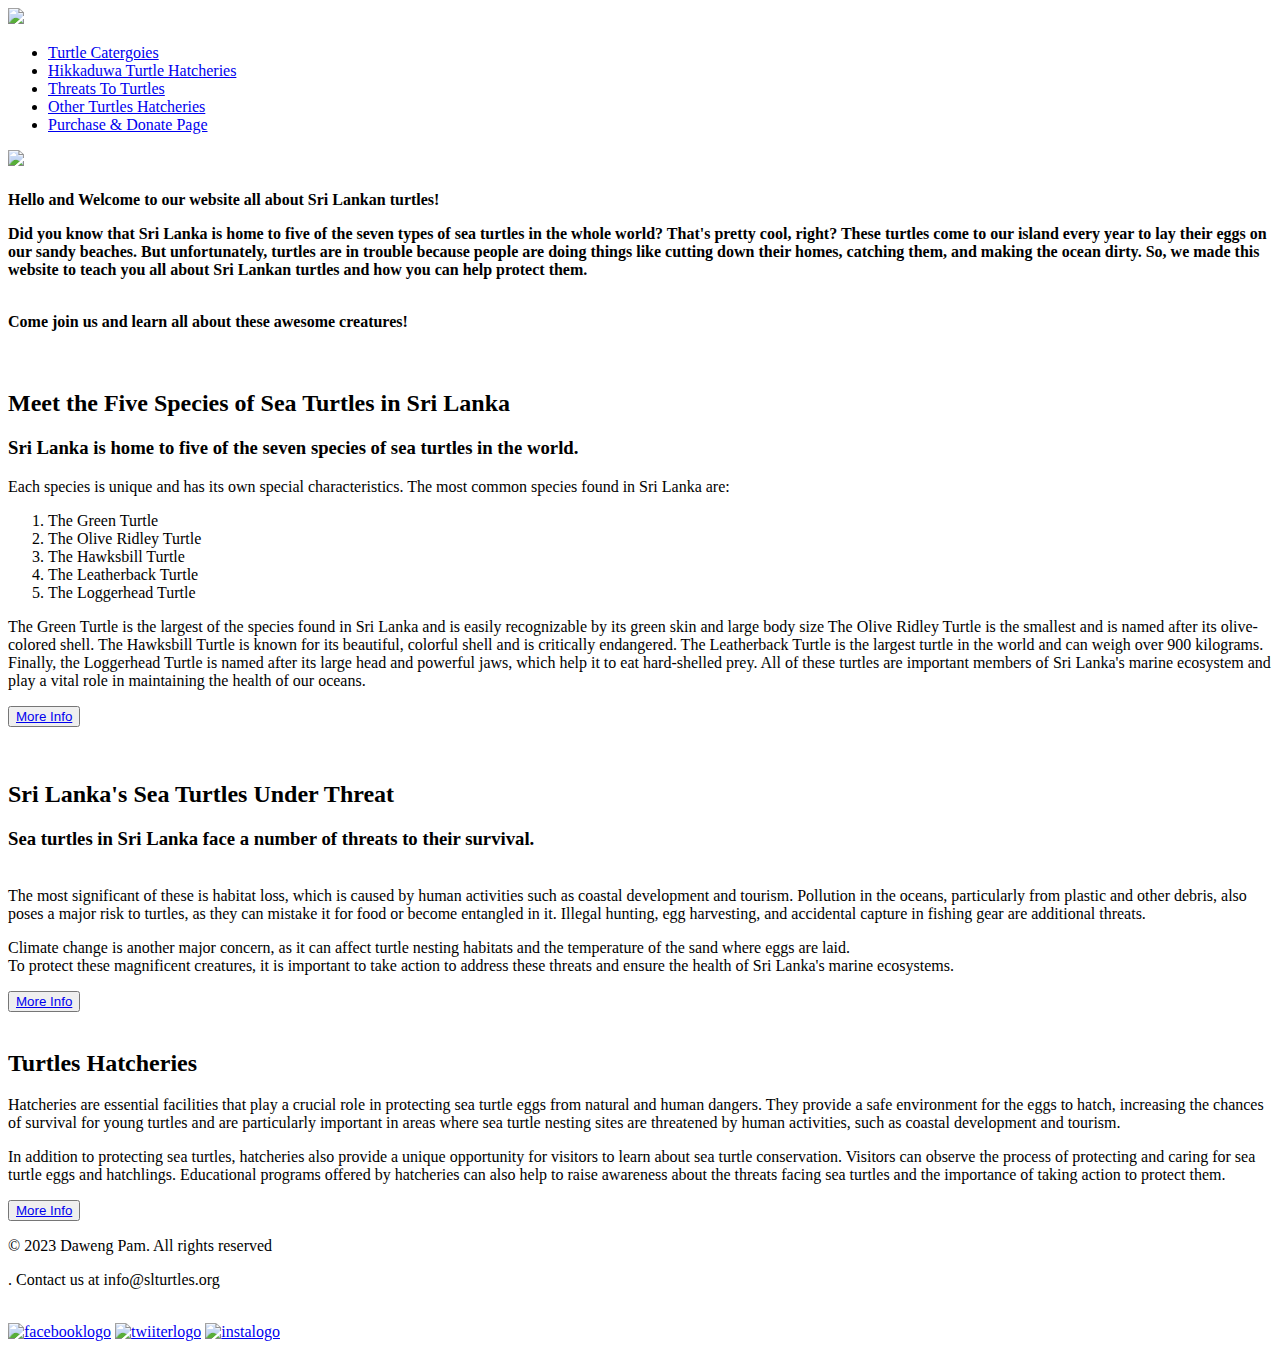
==== index.html @ c72118b1 "Add files via upload" ====
<!DOCTYPE html>
<html lang="en" dir="ltr">
  <head>
    <meta charset="utf-8">
    <meta name="viewport" content="width=device-width, initial-scale=1.0">
    <title>Home Page</title>
    <link rel="stylesheet" href="Css\HomePageccs.css">
  </head>
  <body>
    <header>
       <div class="navLink">
           <div class="menulink">
             <img src="media\f754d7872ce12572f8f010ec858019ea.jpg" class="logo">
              <nav>
                <ul>
                        <li> <a href="Catergoies.html">Turtle Catergoies</a></li>
                        <li> <a href="Hikkaduwa.html">Hikkaduwa Turtle Hatcheries</a></li>
                        <li><a href="Threats to Turtles.html">Threats To Turtles</a></li>
                        <li><a href="Other.html">Other Turtles Hatcheries</a></li>
                        <li><a href="P&D.html">Purchase & Donate Page</a></li>
                </ul>
              </nav>
              <img src="media\hamburger-menu-icon-svg-17.jpg" class="menuimg">
           </div>
      </div>
      <div class="line">
      </div>
      <div class="Intro">
        <h4>
         Hello and Welcome to our website all about Sri Lankan turtles!<br>
        <p>Did you know that Sri Lanka is home to five of the seven types of sea turtles in the whole world?
        That's pretty cool, right? These turtles come to our island every year to lay their eggs on our sandy beaches.
        But unfortunately, turtles are in trouble because people are doing things like cutting down their homes,
        catching them, and making the ocean dirty. So, we made this website to teach you all about Sri Lankan turtles and how you can help protect them.<p>
        <br>Come join us and learn all about these awesome creatures!
        </h4>
      </div>
    </header>
  <div id="notHead">
    <div class="row">
      <div class="img">
        <img src="media\turtles with sri lankan inage.jpg" alt="" class="firstimg">
      </div>
      <section class="mySectiona">
        <header class="sect_title">
          <h2>Meet the Five Species of Sea Turtles in Sri Lanka</h2>
        </header>
        <h3>Sri Lanka is home to five of the seven species of sea turtles in the world.</h3>
          Each species is unique and has its own special characteristics.
           The most common species found in Sri Lanka are:
           <ol>
             <li> The Green Turtle</li>
             <li> The Olive Ridley Turtle</li>
             <li> The Hawksbill Turtle</li>
             <li> The Leatherback Turtle</li>
             <li> The Loggerhead Turtle</li>
           </ol>
           <p>The Green Turtle is the largest of the species found in Sri Lanka and is easily recognizable by its green skin and large body size
           The Olive Ridley Turtle is the smallest and is named after its olive-colored shell.
           The Hawksbill Turtle is known for its beautiful, colorful shell and is critically endangered.
           The Leatherback Turtle is the largest turtle in the world and can weigh over 900 kilograms.
           Finally, the Loggerhead Turtle is named after its large head and powerful jaws, which help it to eat hard-shelled prey.
          All of these turtles are important members of Sri Lanka's marine ecosystem and play a vital role in maintaining the health of our oceans.<p>
            <button type="button"><a href="Catergoies.html">More Info</a></button>
      </section>
    </div>
   <div class="row">
     <div class="img">
       <img src="media\plastic turtle 1.jpg" alt="" class="secondimg">
     </div>
     <section class="mySectionb">
       <header class="sect_title">
         <h2>Sri Lanka's Sea Turtles Under Threat</h2>
       </header>
       <p><h3>Sea turtles in Sri Lanka face a number of threats to their survival.</h3> <br>The most significant of these is habitat loss, which is caused by human activities such as coastal development and tourism.
       Pollution in the oceans, particularly from plastic and other debris, also poses a major risk to turtles, as they can mistake it for food or become entangled in it.
       Illegal hunting, egg harvesting, and accidental capture in fishing gear are additional threats.</p>

       <p>Climate change is another major concern, as it can affect turtle nesting habitats and the temperature of the sand where eggs are laid.
       <br>To protect these magnificent creatures, it is important to take action to address these threats and ensure the health of Sri Lanka's marine ecosystems.</p>
       <button type="button"><a href="Threats Tto Turtles.html">More Info</a></button>
     </section>
   </div>
   <div class="row">
     <div class="img">
       <img src="media\more for the kosgado hatch.jpg" alt="" class="thirdimg">
     </div>
     <section>
     <div class="mySectionc">
       <header class="sect_title">
         <h2>Turtles Hatcheries</h2>
       </header>
       <p>Hatcheries are essential facilities that play a crucial role in protecting sea turtle eggs from natural and human dangers.
         They provide a safe environment for the eggs to hatch, increasing the chances of survival for young turtles and
        are particularly important in areas where sea turtle nesting sites are threatened by human activities, such as coastal development and tourism.
       </p>
       <p>In addition to protecting sea turtles, hatcheries also provide a unique opportunity for visitors to learn about sea turtle conservation.
       Visitors can observe the process of protecting and caring for sea turtle eggs and hatchlings.
       Educational programs offered by hatcheries can also help to raise awareness about the threats facing sea turtles and the importance of taking action to protect them.</p>
       </p>
       <button type="button"><a href="Hikkaduwa.html">More Info</a></button>

     </section>
   </div>
  </div>
</div>
<footer class="footer">
<p>&copy; 2023 Daweng Pam. All rights reserved</p>
<p>. Contact us at info@slturtles.org</p>
<br>
<div class="social-links">
<a href="https://web.facebook.com/?_rdc=1&_rdr"><img src="media\facebooklogo.png" alt="facebooklogo"></a>
<a href="https://twitter.com/"><img src="media\twiiterlogo.png" alt="twiiterlogo"></a>
<a href="https://www.instagram.com/"><img src="media\instalogo.png" alt="instalogo"></a>
</div>
</footer>
  </body>

</html>
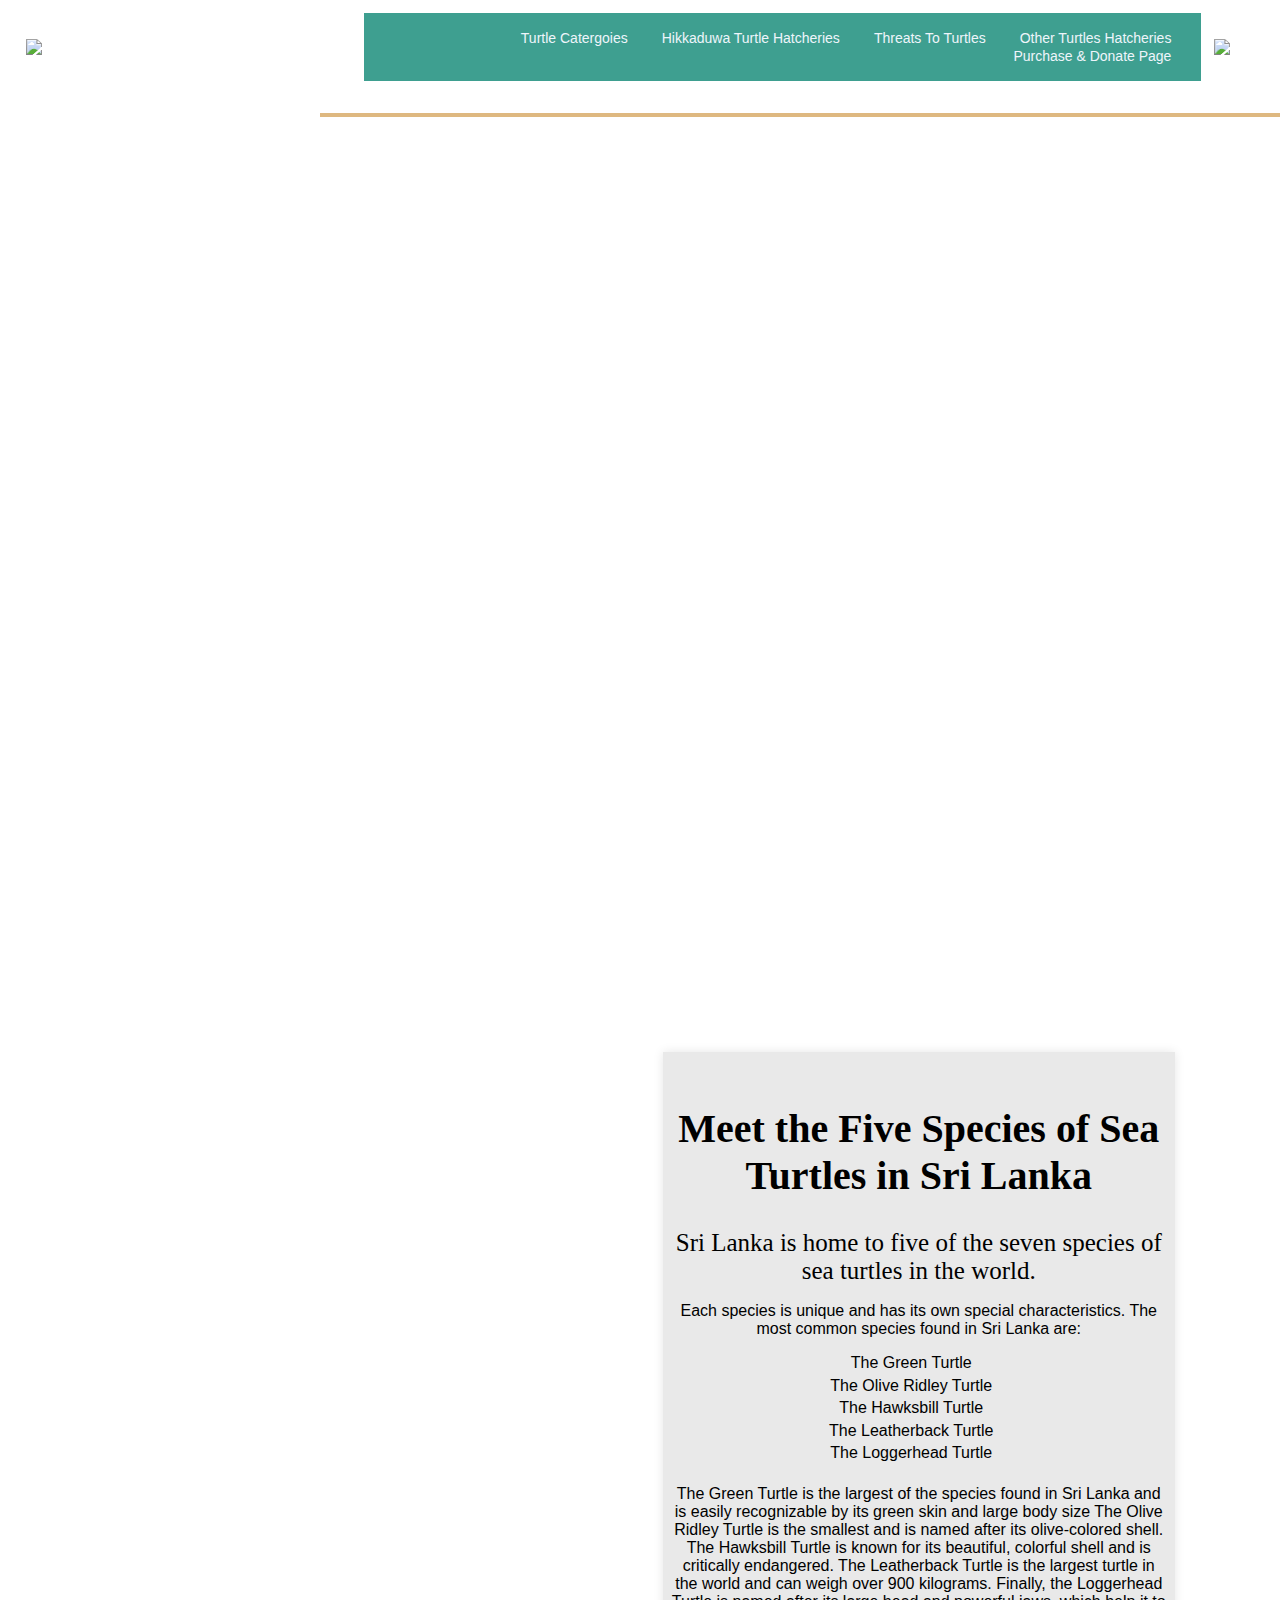
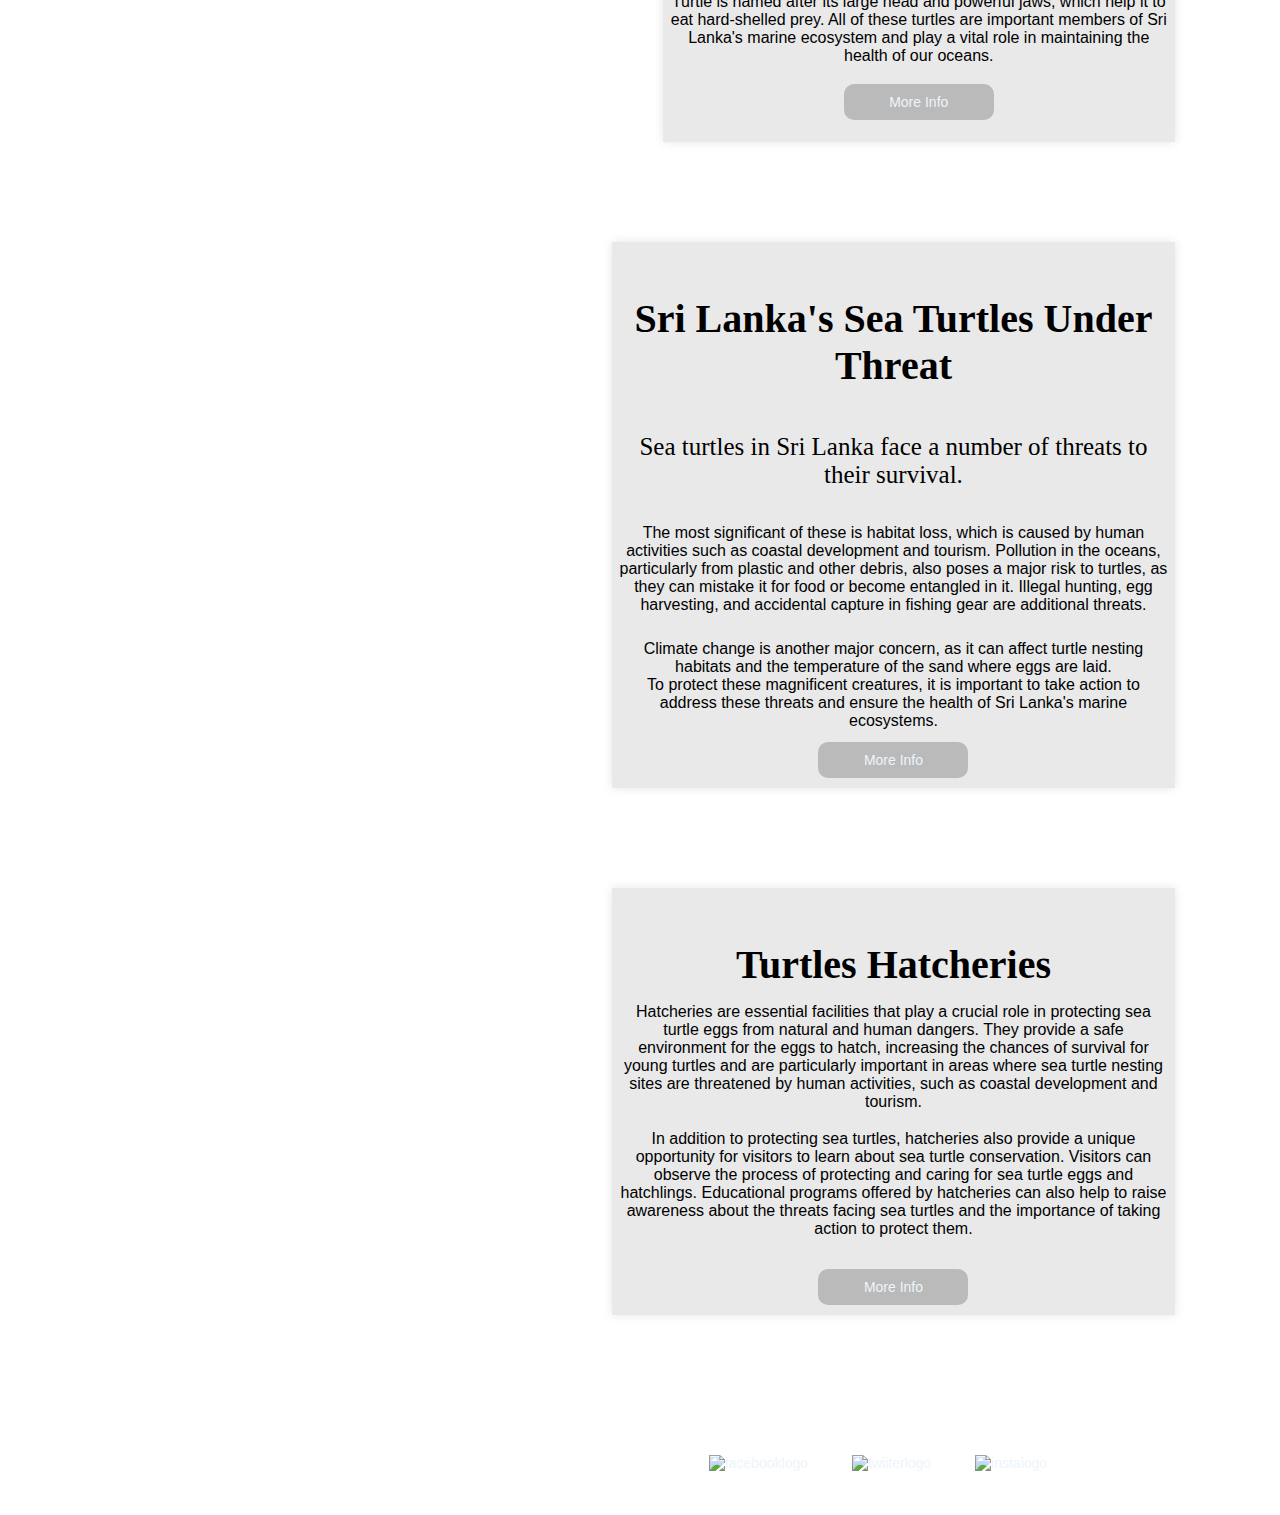
==== commit 0743d058: "Update index.html" ====
--- a/index.html
+++ b/index.html
@@ -4,7 +4,7 @@
     <meta charset="utf-8">
     <meta name="viewport" content="width=device-width, initial-scale=1.0">
     <title>Home Page</title>
-    <link rel="stylesheet" href="Css\HomePageccs.css">
+    <link rel="stylesheet" href="HomePageccs.css">
   </head>
   <body>
     <header>
--- a/HomePageccs.css
+++ b/HomePageccs.css
@@ -0,0 +1,308 @@
+ body{
+  background-size: cover;
+  padding: 0;
+  margin: 0;
+  overflow: auto;
+}
+
+body::-webkit-scrollbar {
+ width: 0.5em;/* Adjust the width as needed */
+ height: 0.5em;  /* Adjust the height as needed */
+}
+
+body::-webkit-scrollbar-track {
+ background-color: #f1f1f1; /* Optional: Change the track color */
+}
+
+body::-webkit-scrollbar-thumb {
+ background-color: #888; /* Optional: Change the thumb color */
+}
+
+@keyframes backgroundTransition {
+      0% {
+        background-color: rgba(54,38,83, 0.5); /* Color A */
+      }
+      50% {
+        background-color: #676752; /* Color B */
+      }
+      75% {
+        background-color: rgba(139, 96, 208, 0.5); /* Color A */
+      }
+      100% {
+        background-color: rgba(54,38,83, 0.5); /* Color A */
+      }
+    }
+
+body{
+      animation: backgroundTransition 20s infinite;
+    }
+
+    /* Use a media query to add a breakpoint at 800px: */
+
+
+.navLink {
+      width: 100%;
+      min-height: 100%;
+      padding-left: 2%;
+      padding-right: 2%;
+      padding-top: 1%;
+      margin-bottom: 2.5%;
+      box-sizing: border-box;
+      overflow: hidden;
+}
+
+
+.menulink {
+    width: 100%;
+    display: flex;
+    align-items: center;
+}
+
+.navLink h1{
+  font-family: 'Amazone BT', sans-serif;
+  font-weight: 700;
+  color: #ffffff;
+  font-size: 50px;
+  margin: 0;
+  text-align: center;
+}
+
+.logo{
+  width: 8.5%;
+  cursor: pointer;
+  margin: 8px, 0;
+}
+
+.menuimg{
+  width: 2.5%;
+  cursor: pointer;
+  padding-right: 10px;
+}
+
+nav{
+  margin-left: 19%;
+  margin-right: 1%;
+  flex: 1;
+  text-align: right;
+  background-color: #3e9f90;
+}
+
+ nav ul li{
+   list-style: none;
+   display: inline-block;
+   margin-right: 30px;
+}
+
+nav ul{
+  padding-inline-start: 15px;
+}
+
+a{
+  text-decoration: none;
+  font-family: 'Charter Bd BT', sans-serif;
+  color: #eef5fb;
+  font-size: 14px;
+}
+
+a:hover{
+  color: lightgreen;
+  font-weight: bold;
+  transition: color 0.5s;
+}
+
+.Intro{
+  width: 100%;
+  height: 90vh; /* Set a fixed height for the container */
+  background-image: url("../media/sea backgrounda.jpg");
+  background-size: cover;
+}
+
+header h4,
+header h3{
+  position: absolute;
+  padding: 2% 2% 1% 2%;
+  margin: 2% 3% 1% 3%;
+  font-family: Arial, sans-serif;
+  font-size: 20px;
+  line-height: 1.5;
+  color: #fff;
+  text-align: right;
+  bottom: 0;
+  transition: background-color 0.5 ;
+}
+
+.line{
+  border: 2px solid #DEB880;
+  width: 75%;
+  align-items: center;
+  padding: 0 0 0 0;
+  margin: 2% 25% 2% 25%;
+}
+
+header h4:hover{
+  background-color: rgba(	147, 147, 147, 0.5);
+}
+
+header h3:hover{
+  background-color: rgba(	147, 147, 147, 0.5);
+}
+
+#notHead{
+  font-family: 'TTNorms-Regular', sans-serif;
+}
+
+.row{
+  display: flex;
+  justify-content: space-between;
+  align-items: center;
+  margin: 100px;
+}
+
+.img{
+  position: relative;
+  flex-basis: 50%;
+  display: flex;
+  align-items: center;
+  background-color: none;
+
+}
+
+.firstimg{
+  width: 70%;
+  margin: 0;
+  padding: 0;
+}
+
+.secondimg{
+  width: 75%;
+  margin: 0;
+  padding: 0;
+}
+
+.thirdimg{
+  width: 75%;
+  margin: 0;
+  padding: 0;
+}
+
+.mySectiona,
+.mySectionb
+.mySectionc{
+  position: relative;
+  flex-basis: 50%;
+  margin-left: 50px;
+}
+
+
+section{
+      color: #000000;
+      width: 55%;
+      margin-right: 5px;
+      background-color: rgba(	147, 147, 147, 0.2);
+      background-size: 200px, 300px;
+      padding: 0px;
+      box-shadow: 0 0 10px rgba(0, 0, 0, 0.1);
+      text-align: center;
+}
+
+.sect_title h2{
+  margin-bottom: 0;
+}
+
+section h2{
+  font-family: 'Lucida Handwriting', cursive;
+  font-size: 40px;
+  padding: 8px;
+  margin: 45px 0 0 0;
+}
+
+section h3{
+  font-family: 'Lucida Handwriting', cursive;
+  font-size: 25px;
+  color: #000;
+  font-weight: 100;
+  margin: 15px 0 10px 0;
+  padding: 7px;
+}
+
+section p{
+  font-family: 'Socket', sans-serif;
+  font-size: 16px;
+  color: #000;
+  font-weight: 100;
+  margin: 0 0 20px 0;
+  padding: 7px;
+  margin-bottom: 5px;
+}
+
+ol{
+   list-style: none;
+   display: block;
+   margin-right: 30px;
+   padding-inline-start: 15px;
+}
+
+ol li{
+  margin: 4.5px 0 4.5px 0;
+
+}
+
+ol li:hover{
+  font-weight: bold;
+  transition: color 0.3s;
+  margin: 10px 0 10px 0;
+}
+
+button{
+  width: 150px;
+  border: 0;
+  padding: 10px 0 10px 0;
+  margin: 0 0 10px 0;
+  color: #fff;
+  text-decoration: none;
+  background-color: rgba(	0, 0, 0, 0.2);
+  border-radius: 10px;
+  cursor: pointer;
+  transition: width 0.5;
+}
+
+
+
+button:hover{
+  width: 160px;
+  font-size: 15px;
+  justify-content: space-between;
+  text-align: center;
+
+}
+
+section:nth-child(even){
+}
+
+section:nth-child(odd){
+  background-color: rgba(0, 0, 0, 0); /* Transparent background */
+  box-shadow: 0 0 10px rgba(0, 0, 0, 0); /* Transparent box shadow */
+}
+
+footer{
+  background-image: url('C:/Users/User/OneDrive - Asia Pacific Institute of Information Technology/School Websites/Assignment.Turtle.Website/media/Sea-backgroundcjpg.jpg');
+  background-size: 100%
+  background-position: center;
+  display: flex;
+  justify-content: center;
+  text-align: center;
+  clear: both;
+  margin: 0;
+  height: 70px;
+  padding: 20px 0px 10px 0px;
+  color: white;
+}
+.social-links a img{
+height: 13px;
+margin: 20px;
+cursor: pointer;
+}
+
+.social-links{
+text-align: center;
+ }
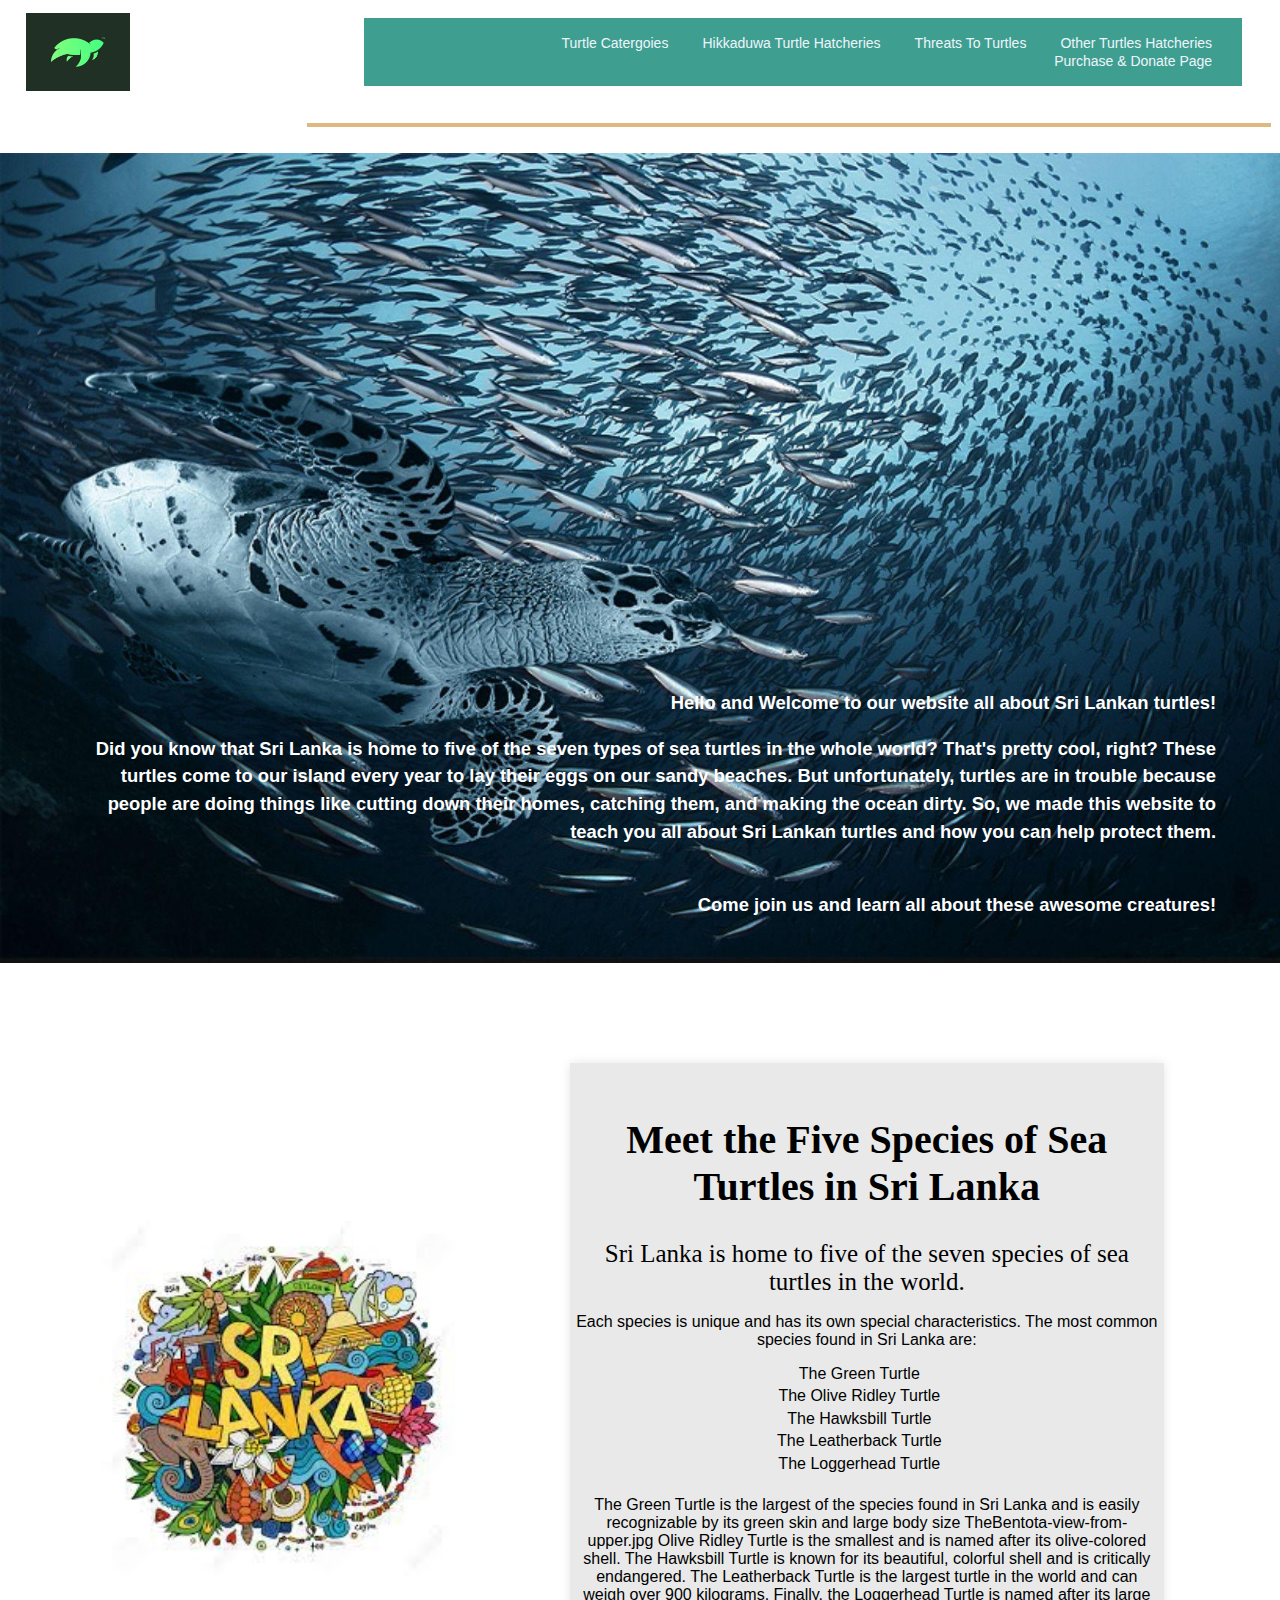
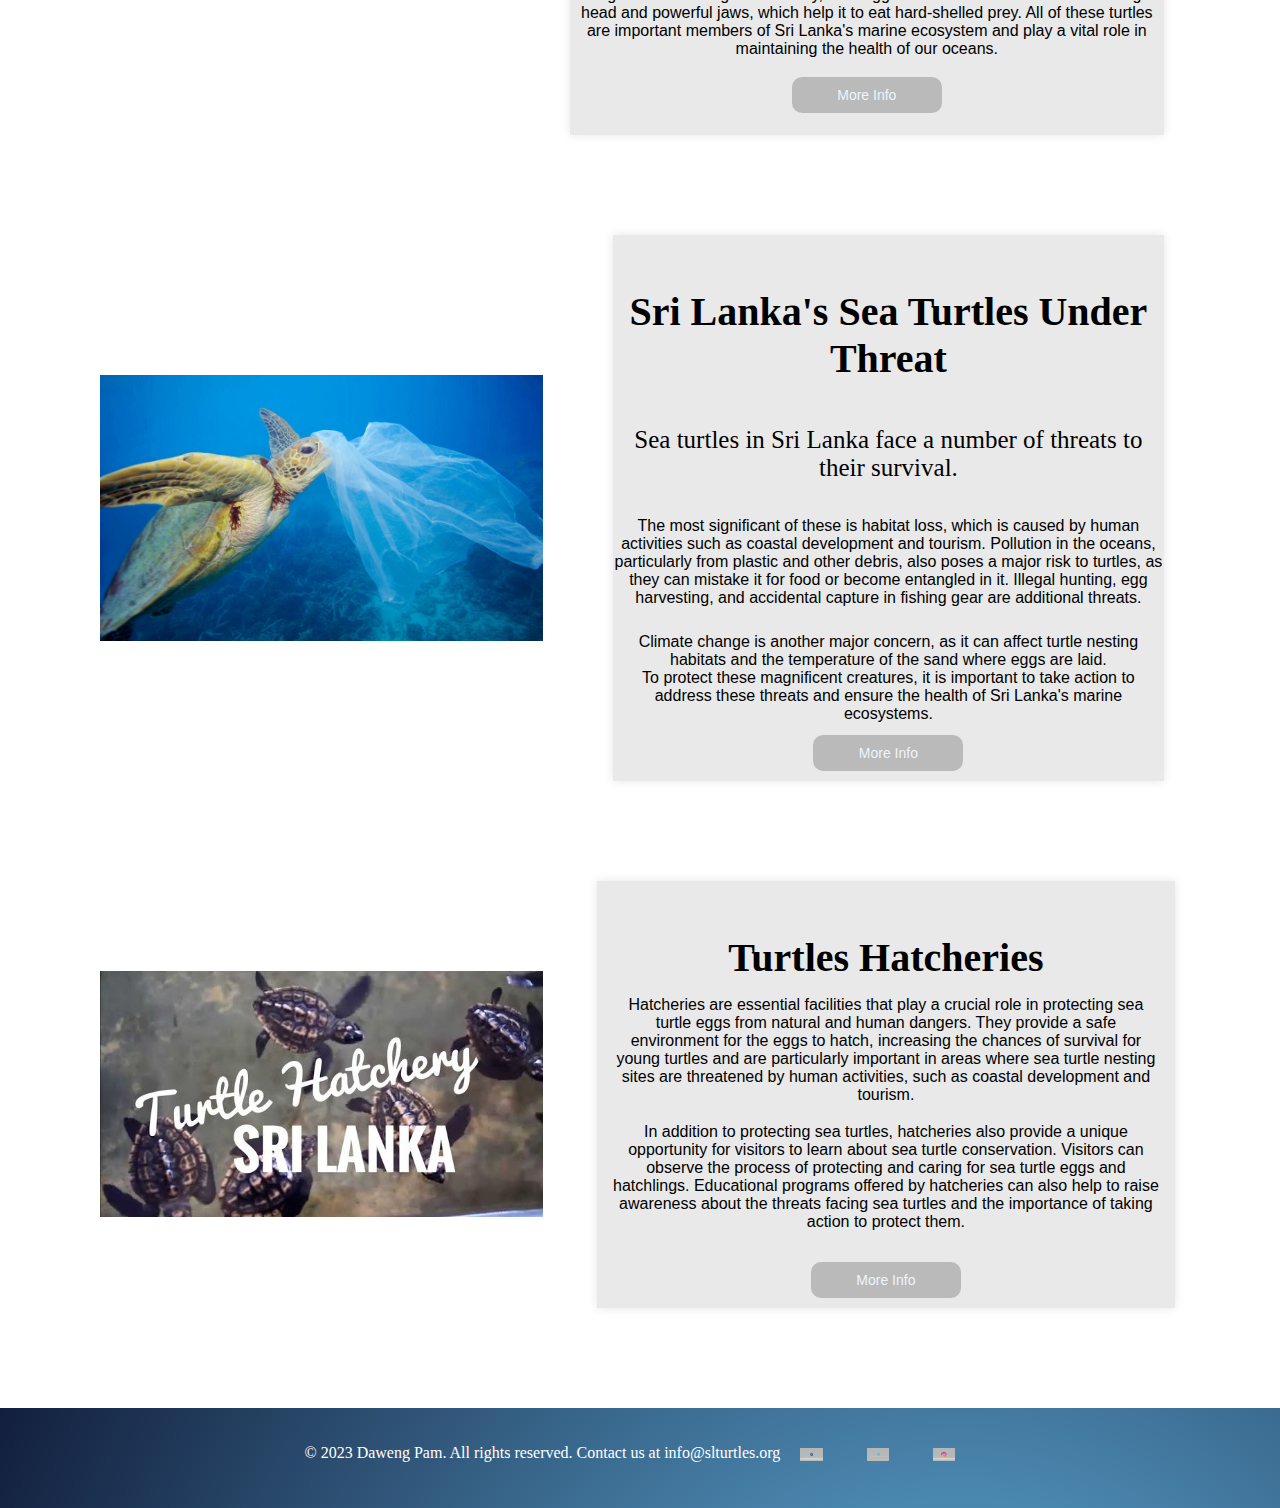
==== commit effe12c5: "i just about completed the project" ====
--- a/index.html
+++ b/index.html
@@ -10,9 +10,9 @@
     <header>
        <div class="navLink">
            <div class="menulink">
-             <img src="media\f754d7872ce12572f8f010ec858019ea.jpg" class="logo">
+             <img src="f754d7872ce12572f8f010ec858019ea.jpg" class="logo">
               <nav>
-                <ul>
+                <ul id="menuList">
                         <li> <a href="Catergoies.html">Turtle Catergoies</a></li>
                         <li> <a href="Hikkaduwa.html">Hikkaduwa Turtle Hatcheries</a></li>
                         <li><a href="Threats to Turtles.html">Threats To Turtles</a></li>
@@ -20,27 +20,28 @@
                         <li><a href="P&D.html">Purchase & Donate Page</a></li>
                 </ul>
               </nav>
-              <img src="media\hamburger-menu-icon-svg-17.jpg" class="menuimg">
+              <img src="hamburger-menu-icon-svg-17.jpg" class="menuimg" onclick="togglemenu()">
            </div>
       </div>
-      <div class="line">
+      <div id="mainContainer">
+        <div class="line">
+        </div>
+        <div class="Intro">
+          <h4>
+           Hello and Welcome to our website all about Sri Lankan turtles!<br>
+          <p>Did you know that Sri Lanka is home to five of the seven types of sea turtles in the whole world?
+          That's pretty cool, right? These turtles come to our island every year to lay their eggs on our sandy beaches.
+          But unfortunately, turtles are in trouble because people are doing things like cutting down their homes,
+          catching them, and making the ocean dirty. So, we made this website to teach you all about Sri Lankan turtles and how you can help protect them.<p>
+          <br>Come join us and learn all about these awesome creatures!
+          </h4>
+        </div>
       </div>
-      <div class="Intro">
-        <h4>
-         Hello and Welcome to our website all about Sri Lankan turtles!<br>
-        <p>Did you know that Sri Lanka is home to five of the seven types of sea turtles in the whole world?
-        That's pretty cool, right? These turtles come to our island every year to lay their eggs on our sandy beaches.
-        But unfortunately, turtles are in trouble because people are doing things like cutting down their homes,
-        catching them, and making the ocean dirty. So, we made this website to teach you all about Sri Lankan turtles and how you can help protect them.<p>
-        <br>Come join us and learn all about these awesome creatures!
-        </h4>
-      </div>
+
     </header>
   <div id="notHead">
     <div class="row">
-      <div class="img">
-        <img src="media\turtles with sri lankan inage.jpg" alt="" class="firstimg">
-      </div>
+        <img src="sri lank image.jpg" alt="" class="firstimg">
       <section class="mySectiona">
         <header class="sect_title">
           <h2>Meet the Five Species of Sea Turtles in Sri Lanka</h2>
@@ -56,7 +57,7 @@
              <li> The Loggerhead Turtle</li>
            </ol>
            <p>The Green Turtle is the largest of the species found in Sri Lanka and is easily recognizable by its green skin and large body size
-           The Olive Ridley Turtle is the smallest and is named after its olive-colored shell.
+           TheBentota-view-from-upper.jpg Olive Ridley Turtle is the smallest and is named after its olive-colored shell.
            The Hawksbill Turtle is known for its beautiful, colorful shell and is critically endangered.
            The Leatherback Turtle is the largest turtle in the world and can weigh over 900 kilograms.
            Finally, the Loggerhead Turtle is named after its large head and powerful jaws, which help it to eat hard-shelled prey.
@@ -65,9 +66,7 @@
       </section>
     </div>
    <div class="row">
-     <div class="img">
-       <img src="media\plastic turtle 1.jpg" alt="" class="secondimg">
-     </div>
+       <img src="plastic turtle 1.jpg" alt="" class="secondimg">
      <section class="mySectionb">
        <header class="sect_title">
          <h2>Sri Lanka's Sea Turtles Under Threat</h2>
@@ -82,9 +81,7 @@
      </section>
    </div>
    <div class="row">
-     <div class="img">
-       <img src="media\more for the kosgado hatch.jpg" alt="" class="thirdimg">
-     </div>
+       <img src="turtlehatcheriesimg.jpg" alt="" class="thirdimg">
      <section>
      <div class="mySectionc">
        <header class="sect_title">
@@ -109,11 +106,27 @@
 <p>. Contact us at info@slturtles.org</p>
 <br>
 <div class="social-links">
-<a href="https://web.facebook.com/?_rdc=1&_rdr"><img src="media\facebooklogo.png" alt="facebooklogo"></a>
-<a href="https://twitter.com/"><img src="media\twiiterlogo.png" alt="twiiterlogo"></a>
-<a href="https://www.instagram.com/"><img src="media\instalogo.png" alt="instalogo"></a>
+<a href="https://web.facebook.com/?_rdc=1&_rdr"><img src="facebooklogo.png" alt="facebooklogo"></a>
+<a href="https://twitter.com/"><img src="twiiterlogo.png" alt="twiiterlogo"></a>
+<a href="https://www.instagram.com/"><img src="instalogo.png" alt="instalogo"></a>
 </div>
 </footer>
+<script>
+     var menuList = document.getElementById("menuList");
+     var mainContainer = document.getElementById("mainContainer");
+
+     menuList.style.maxHeight = "0%";
+
+     function togglemenu(){
+     if(menuList.style.maxHeight == "0%") {
+     menuList.style.maxHeight = "150px";
+     mainContainer.style.marginTop = "200px";
+     }
+     else {
+    menuList.style.maxHeight = "0%";
+    mainContainer.style.marginTop = "0px";
+    }
+   }
+</script>
   </body>
-
 </html>
--- a/HomePageccs.css
+++ b/HomePageccs.css
@@ -2,7 +2,7 @@
   background-size: cover;
   padding: 0;
   margin: 0;
-  overflow: auto;
+
 }
 
 body::-webkit-scrollbar {
@@ -11,11 +11,11 @@
 }
 
 body::-webkit-scrollbar-track {
- background-color: #f1f1f1; /* Optional: Change the track color */
+ background-color: #f1f1f1; 
 }
 
 body::-webkit-scrollbar-thumb {
- background-color: #888; /* Optional: Change the thumb color */
+ background-color: #888;
 }
 
 @keyframes backgroundTransition {
@@ -37,8 +37,6 @@
       animation: backgroundTransition 20s infinite;
     }
 
-    /* Use a media query to add a breakpoint at 800px: */
-
 
 .navLink {
       width: 100%;
@@ -54,6 +52,7 @@
 
 .menulink {
     width: 100%;
+    height: 100%;
     display: flex;
     align-items: center;
 }
@@ -74,12 +73,14 @@
 }
 
 .menuimg{
-  width: 2.5%;
+  display: none;
+  width: 3%;
   cursor: pointer;
   padding-right: 10px;
 }
 
 nav{
+  height: 40%;
   margin-left: 19%;
   margin-right: 1%;
   flex: 1;
@@ -112,22 +113,22 @@
 
 .Intro{
   width: 100%;
-  height: 90vh; /* Set a fixed height for the container */
-  background-image: url("../media/sea backgrounda.jpg");
+  height: 90vh;
+  background-image: url("sea backgrounda.jpg");
   background-size: cover;
+  display: grid;
 }
 
 header h4,
 header h3{
-  position: absolute;
+  align-self: end;
   padding: 2% 2% 1% 2%;
   margin: 2% 3% 1% 3%;
   font-family: Arial, sans-serif;
-  font-size: 20px;
+  font-size: 115%;
   line-height: 1.5;
   color: #fff;
   text-align: right;
-  bottom: 0;
   transition: background-color 0.5 ;
 }
 
@@ -136,7 +137,7 @@
   width: 75%;
   align-items: center;
   padding: 0 0 0 0;
-  margin: 2% 25% 2% 25%;
+  margin: 2% 20% 2% 24%;
 }
 
 header h4:hover{
@@ -149,48 +150,42 @@
 
 #notHead{
   font-family: 'TTNorms-Regular', sans-serif;
+
 }
 
 .row{
   display: flex;
+  flex-direction: row;
   justify-content: space-between;
   align-items: center;
   margin: 100px;
 }
 
 .img{
-  position: relative;
-  flex-basis: 50%;
-  display: flex;
-  align-items: center;
   background-color: none;
-
 }
 
 .firstimg{
-  width: 70%;
+  width: 33%;
   margin: 0;
   padding: 0;
 }
-
 .secondimg{
-  width: 75%;
-  margin: 0;
+  width: 41%;
+  margin-right: 5%;
   padding: 0;
 }
-
 .thirdimg{
-  width: 75%;
-  margin: 0;
+  width: 41%;
+  margin-right: 5%;
   padding: 0;
 }
 
 .mySectiona,
-.mySectionb
+.mySectionb,
 .mySectionc{
   position: relative;
-  flex-basis: 50%;
-  margin-left: 50px;
+  margin: 0 1.5% 0 1.5%;
 }
 
 
@@ -244,7 +239,6 @@
 
 ol li{
   margin: 4.5px 0 4.5px 0;
-
 }
 
 ol li:hover{
@@ -266,8 +260,6 @@
   transition: width 0.5;
 }
 
-
-
 button:hover{
   width: 160px;
   font-size: 15px;
@@ -285,7 +277,7 @@
 }
 
 footer{
-  background-image: url('C:/Users/User/OneDrive - Asia Pacific Institute of Information Technology/School Websites/Assignment.Turtle.Website/media/Sea-backgroundcjpg.jpg');
+  background-image: url('Sea-backgroundcjpg.jpg');
   background-size: 100%
   background-position: center;
   display: flex;
@@ -306,3 +298,114 @@
 .social-links{
 text-align: center;
  }
+
+
+@media only screen and (max-width: 700px){
+  body{
+    padding: 0;
+    width: 100%;
+  }
+
+  @keyframes backgroundTransition1 {
+        0% {
+          background-color: rgba(54,38,83); /* Color A */
+        }
+        50% {
+          background-color: #676752; /* Color B */
+        }
+        75% {
+          background-color: rgba(139, 96, 208); /* Color A */
+        }
+        100% {
+          background-color: rgba(54,38,83,); /* Color A */
+        }
+      }
+  nav ul{
+    width: 100%;
+    animation: backgroundTransition1 20s infinite;
+    position: absolute;
+    top: 55px;
+    right: 0;
+    z-index: 2;
+  }
+  nav ul li{
+    display: block;
+    margin-top: 10px;
+    margin-bottom: 10px;
+  }
+
+  .menuimg{
+    width: 5%;
+    display: block;
+    cursor: pointer;
+  }
+
+  .logo{
+    width: 12%;
+    height: 10%;
+  }
+
+  #menuList{
+    overflow: hidden;
+    transition: 0.5s;
+  }
+
+  #notHead{
+    display: flex;
+    flex-direction: column;
+    justify-content: space-around;
+    margin: 30px 0 20px 0;
+  }
+
+ .row{
+   display: grid;
+   grid-template-columns: 1fr;
+   grid-template-rows: auto auto;
+   gap: 10px;
+   justify-items: center;
+   align-items: center;
+   text-align: center;
+   margin: 15px 0 10px 0;
+   }
+
+  header h4,
+  header h3{
+     font-size: 100%;
+}
+
+
+  .firstimg,
+  .secondimg,
+  .thirdimg,
+  .mySectiona,
+  .mySectionb,
+  .mySectionc{
+     margin: 10px 0 10px 0;
+  }
+
+  .firstimg{
+    width: 45vw;
+    height: auto;
+  }
+
+  .secondimg,
+  .thirdimg{
+    width: 65vw;
+    height: auto;
+  }
+
+  section{
+    width: 65vw;
+    padding: 10px 0 10px 0;
+  }
+
+  .mySectiona,
+  .mySectionb,
+  .mySectionc{
+    width: 65vw;
+  }
+
+footer{
+  margin-bottom: 0;
+}
+}
